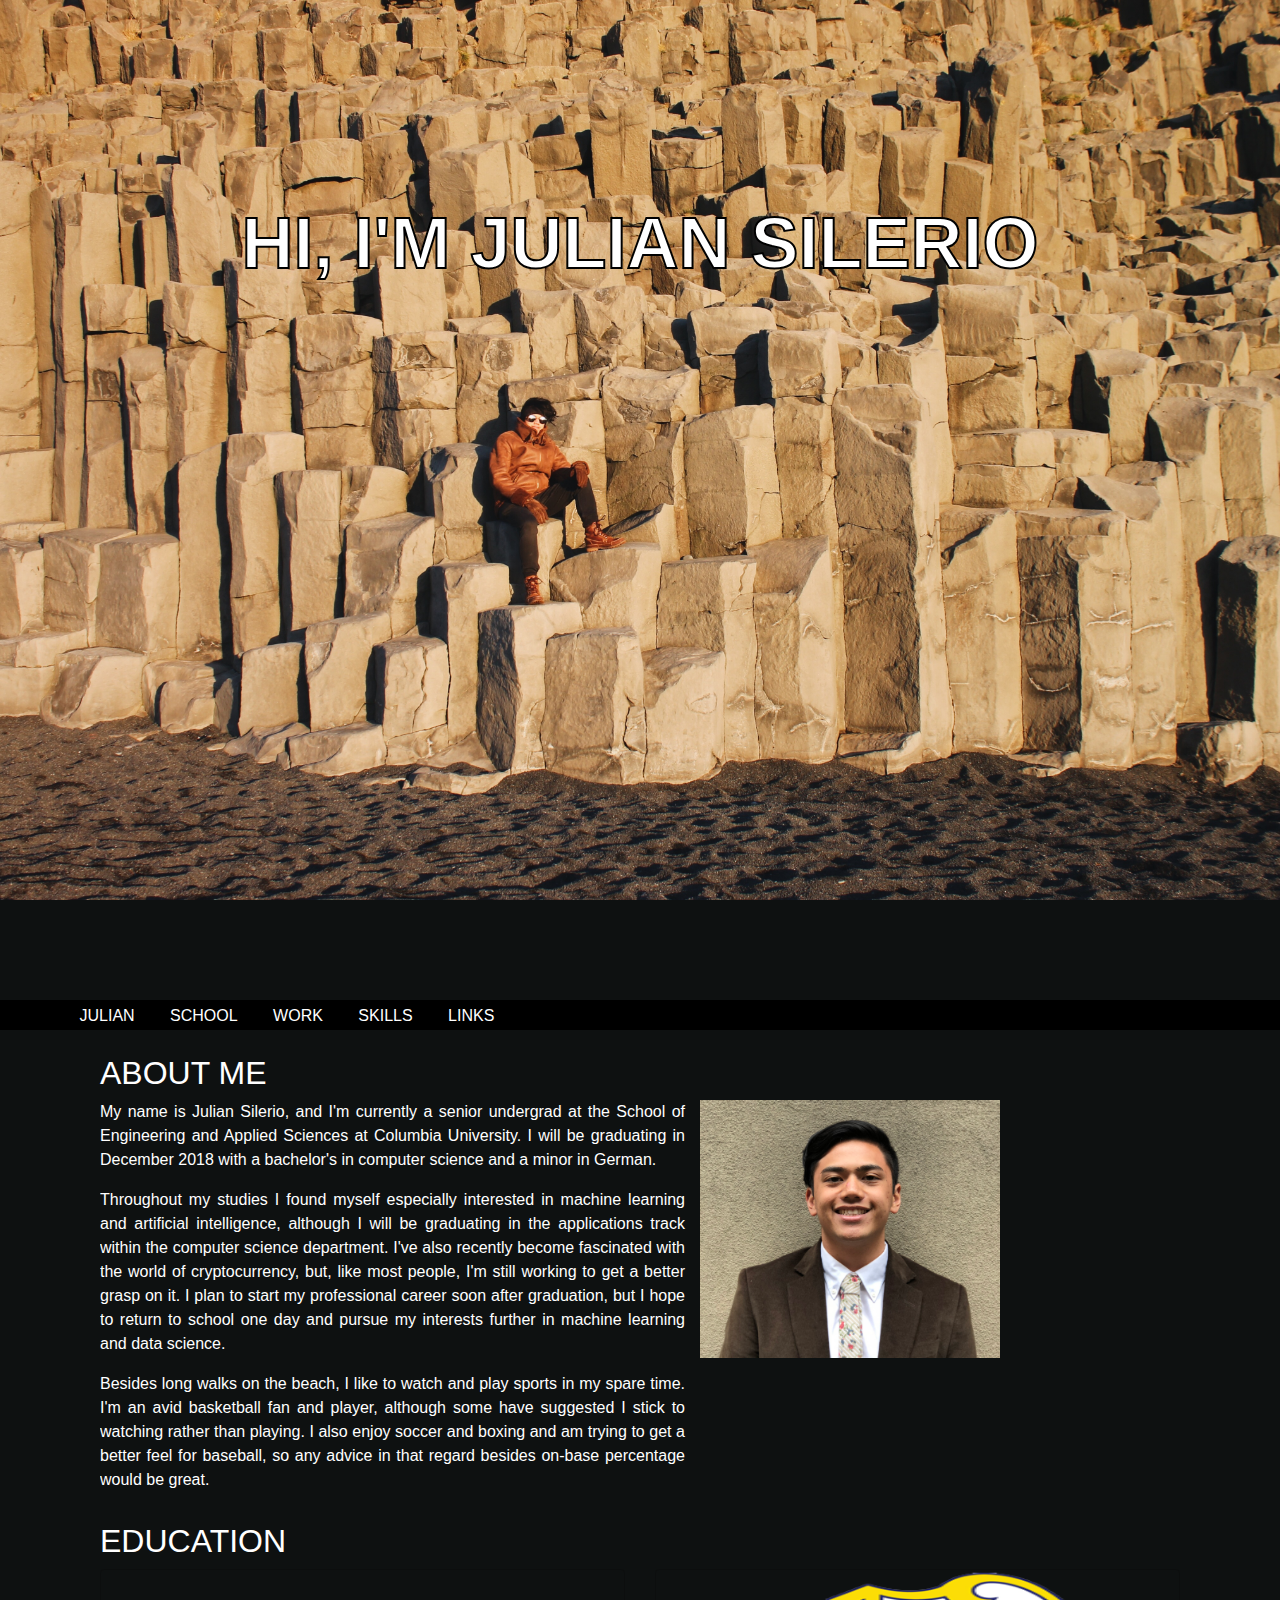
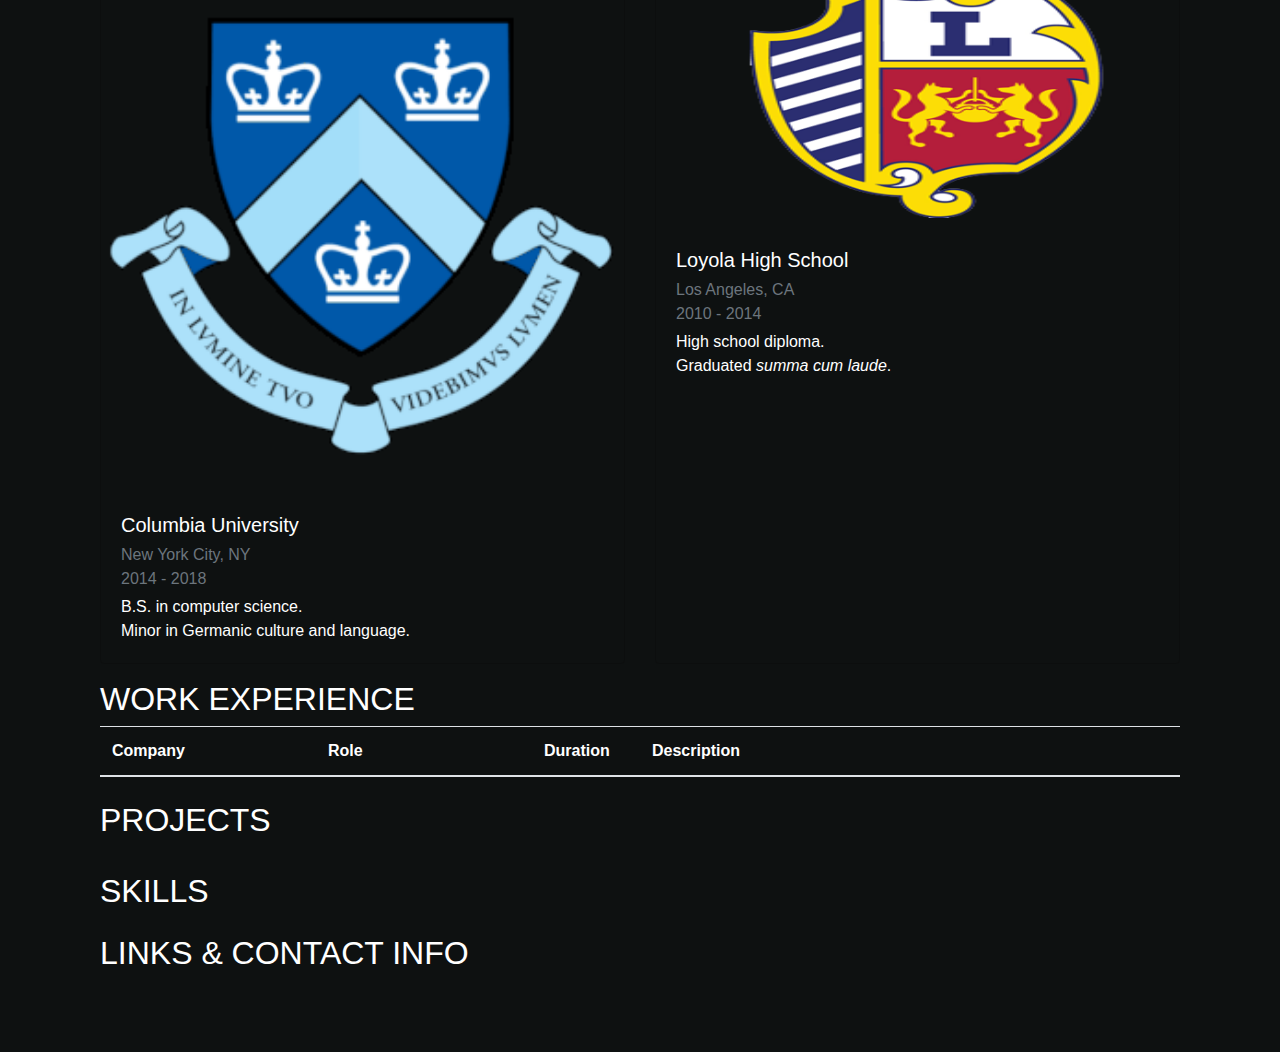
==== index.html @ fdd11a12 "make table responsive, change jumbotron beavior in mobile, change education image" ====
<!doctype html>
<html lang="en">
<head>
    <!-- Required meta tags -->
    <meta charset="utf-8">
    <meta name="viewport" content="width=device-width, initial-scale=1, shrink-to-fit=no">

    <!-- Bootstrap CSS -->
    <link rel="stylesheet" href="https://maxcdn.bootstrapcdn.com/bootstrap/4.0.0/css/bootstrap.min.css" integrity="sha384-Gn5384xqQ1aoWXA+058RXPxPg6fy4IWvTNh0E263XmFcJlSAwiGgFAW/dAiS6JXm" crossorigin="anonymous">

    <!-- My CSS -->
    <link rel="stylesheet" href="my.css">

    <!-- JavaScript -->
    <!--jQuery first, then Popper.js, then Bootstrap JS, then my.js -->
    <script src="https://code.jquery.com/jquery-3.2.1.slim.min.js" integrity="sha384-KJ3o2DKtIkvYIK3UENzmM7KCkRr/rE9/Qpg6aAZGJwFDMVNA/GpGFF93hXpG5KkN" crossorigin="anonymous"></script>
    <script src="https://cdnjs.cloudflare.com/ajax/libs/popper.js/1.12.9/umd/popper.min.js" integrity="sha384-ApNbgh9B+Y1QKtv3Rn7W3mgPxhU9K/ScQsAP7hUibX39j7fakFPskvXusvfa0b4Q" crossorigin="anonymous"></script>
    <script src="https://maxcdn.bootstrapcdn.com/bootstrap/4.0.0/js/bootstrap.min.js" integrity="sha384-JZR6Spejh4U02d8jOt6vLEHfe/JQGiRRSQQxSfFWpi1MquVdAyjUar5+76PVCmYl" crossorigin="anonymous"></script>

    <link rel="stylesheet" href="https://use.fontawesome.com/releases/v5.0.13/css/all.css" integrity="sha384-DNOHZ68U8hZfKXOrtjWvjxusGo9WQnrNx2sqG0tfsghAvtVlRW3tvkXWZh58N9jp" crossorigin="anonymous">

    <script src="data.json"></script>
    <script src="my.js"></script>

    <title>Julian Silerio</title>
</head>
<body>

    <div id="top" class="jumbotron jumbotron-fluid">
        <div class="container-fluid">
            <!-- I should fix this in CSS -->
            <h1 id="big_header" class="display-3 font-weight-bold text-center text-stroke-black">
                HI, I'M JULIAN SILERIO
            </h1>
        </div>
    </div>

    <nav id='nav_bar'>
        <ul class='nav_links'>
            <li><a href="#bio" class="ml-4">JULIAN</a></li>
            <li><a href="#school">SCHOOL</a></li>
            <li><a href="#work">WORK</a></li>
            <li><a href="#skills">SKILLS</a></li>
            <li><a href="#contact-info">LINKS</a></li>
        </ul>
    </nav>

    <!-- me summary-->
    <div id="main" class="container">
        <br/>


        <div id="bio" class="container">
            <h2 class="header">ABOUT ME</h2>
            <div id="bio_text" class="container-fluid">
                <p class="text-justify font-large">My name is Julian Silerio, and I'm currently a senior undergrad at the School of Engineering and Applied Sciences at Columbia University. I will be graduating in December 2018 with a bachelor's in computer science and a minor in German. </p>
                <p class="text-justify font-large">Throughout my studies I found myself especially interested in machine learning and artificial intelligence, although I will be graduating in the applications track within the computer science department. I've also recently become fascinated with the world of cryptocurrency, but, like most people, I'm still working to get a better grasp on it. I plan to start my professional career soon after graduation, but I hope to return to school one day and pursue my interests further in machine learning and data science.</p>
                <p class="text-justify">Besides long walks on the beach, I like to watch and play sports in my spare time. I'm an avid basketball fan and player, although some have suggested I stick to watching rather than playing. I also enjoy soccer and boxing and am trying to get a better feel for baseball, so any advice in that regard besides on-base percentage would be great.
            </div>
            <img id="pro_pic" src="img/profile/home2.jpg">
        </div>

        <div id="school" class="container mb-3">
            <h2>EDUCATION</h2>
            <div class="card-deck">
                <div class="card bg-transparent">
                    <img class="card-img-top" src="img/school/columbia_small.png" alt="Columbia logo">
                    <div class="card-body">
                        <h5 class="card-title">Columbia University</h5>
                        <p class="card-subtitle text-muted mb-1">New York City, NY<br/>2014 - 2018</p>
                        <p class="card-text">B.S. in computer science.<br/>Minor in Germanic culture and language.</p>
                    </div>
                </div>
                <div class="card bg-transparent">
                    <img id="loyola" class="card-img-top" src="img/school/loyola.png" alt="Loyola logo">
                    <div class="card-body">
                        <h5 class="card-title">Loyola High School</h5>
                        <p class="card-subtitle text-muted mb-1">Los Angeles, CA<br/>2010 - 2014</p>
                        <p class="card-text">High school diploma.<br/>Graduated <em>summa cum laude</em>.</p>
                    </div>
                </div>
            </div>
        </div>

        <div id="work" class="container mb-2">
            <h2>WORK EXPERIENCE</h2>
            <div class="table-responsive">
            <table class="table">
                <thead>
                    <tr>
                        <th style="width: 20%">Company</th>
                        <th style="width: 20%">Role</th>
                        <th style="width: 10%">Duration</th>
                        <th style="width: 50%"> Description</th>
                    </tr>
                </thead>
                <tbody id='table-body'>

                </tbody>
            </table>
            </div>
        </div>

        <div id="projects" class="container mb-4">
            <h2 class="header">PROJECTS</h2>
            <div id="projects-cards" class="card-columns">
            </div>
        </div>

        <div id="skills" class="container mb-3">
            <h2>SKILLS</h2>
            <div id="skills-cards" class="card-columns">
            <!--load data in-->
            </div>
        </div>

        <div id="contact-info" class="container mb-5">
            <h2>LINKS & CONTACT INFO</h2>
            <div class="container text-center">
                <a href="https://www.linkedin.com/in/julian-silerio-60076ab4/" title="LinkedIn">
                    <i class="fab fa-linkedin fa-4x mr-2"></i>
                </a>
                <a href="https://github.com/juliansilerio" title="Github">
                    <i class="fab fa-github fa-4x mr-2"></i>
                </a>
                <a href="https://www.dropbox.com/s/xm1ldetiexq0eb9/julian-silerio-resume.pdf?dl=0" title="Resume">
                    <i class="fas fa-address-card fa-4x mr-2"></i>
                </a>
                <a href="mailto:julian.silerio@gmail.com" title="Email">
                    <i class="far fa-envelope fa-4x"></i>
                </a>
            </div>
        </div>

    </div>


</body>
</html>
---- my.css ----
@media (min-width: 768px) {
    .jumbotron {
        /* parallax stuff below */
        background-image: url("img/background/background_img.jpg");
        background-size: cover;
        min-height: 1000px;
        background-attachment: fixed;
        background-position: 50% 1%;

        margin-bottom: 0;
        padding: 200px;
    }

    #bio_text {
        width: 600px;
        position: relative;
        padding-left: 0;
        overflow: auto;
    }


    #pro_pic {
        float: left;
        display: inline-block;
        overflow: auto;
    }

    #bio {
        margin-bottom: 430px;
    }
}

body {
    background-color: #0e1111;
    color:white;
}


.navbar-fixed {
    top: 0;
    z-index: 100;
    position: fixed;
    width: 100%;
}

#nav_bar {
	border: 0;
	background-color: black;
	border-radius: 0px;
	margin-bottom: 0;
    height: 30px;
}

#bio_text {
    float: left;
}


#pro_pic {
    max-width: 300px;
}


#loyola {
    height: 258px;
}



.nav_links {
    margin: 0;
}

.nav_links li {
	display: inline-block;
    margin-top: 4px;
}
.nav_links li a {
	padding: 0 15.5px;
	color: white;
	text-decoration: none;
}


.card-size{
    width: 200px;
}

/*.edu-width {
    width: 650px;
}
*/
a {
    color: white;
}

a:hover{
    font-weight: bold;
    color: white;
}

.text-black {
    color: black;
}

.bg-dark {
    background-color: #2e2e2e;
}

.text-stroke-black {
    -webkit-text-stroke: 2px black;
}

.centered {
    margin: auto;
}
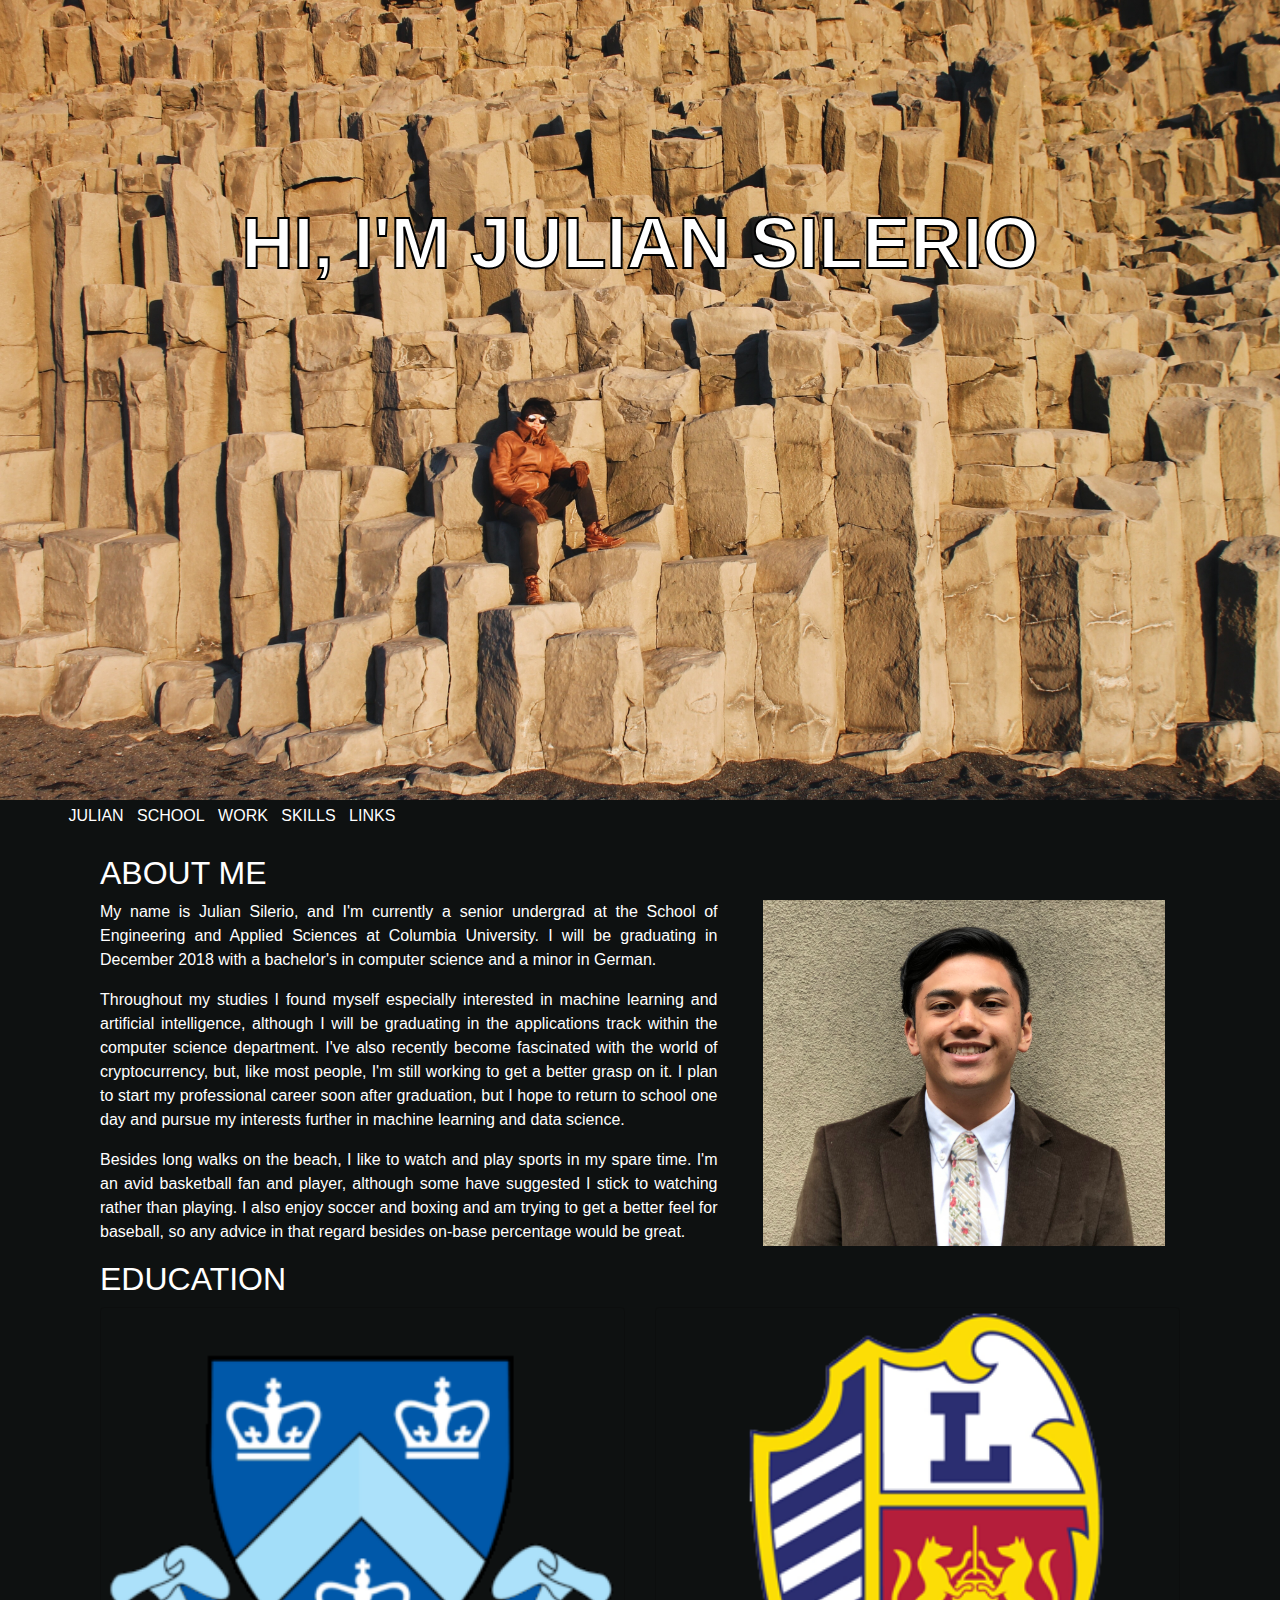
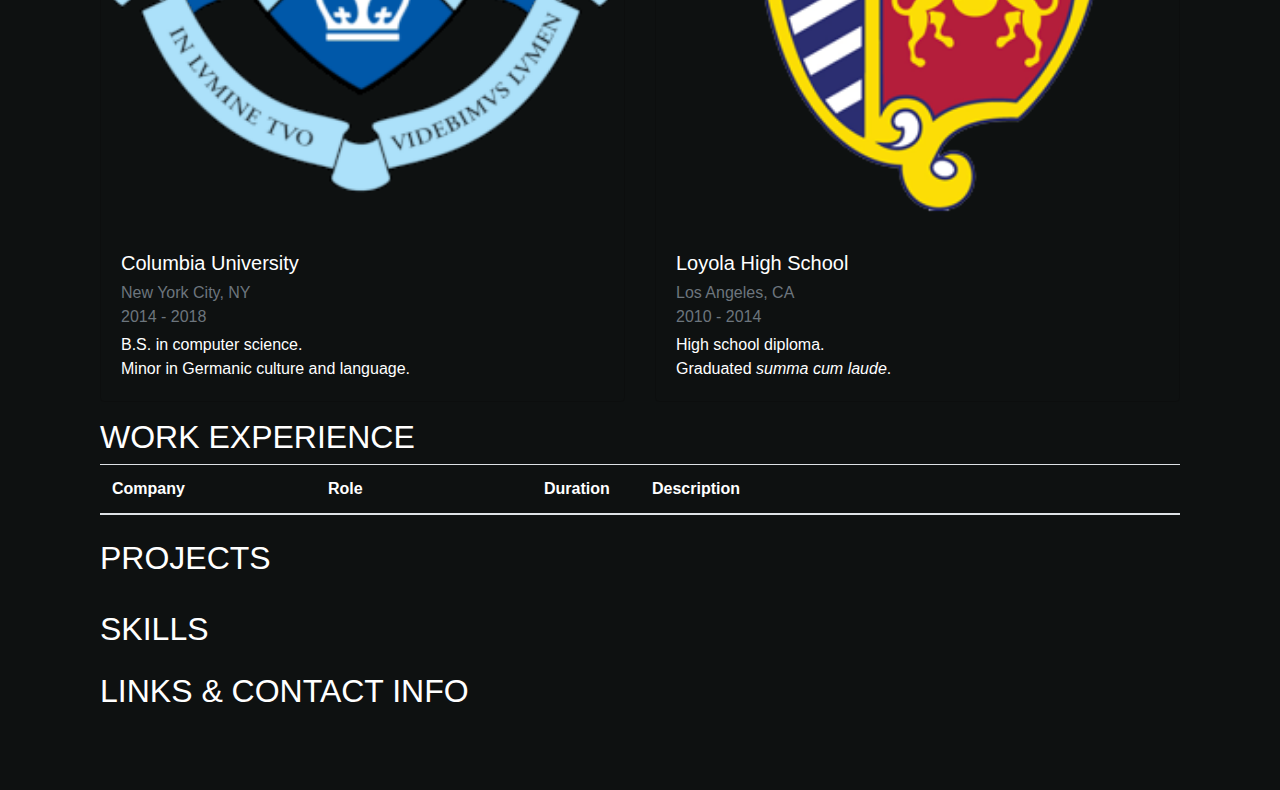
==== commit 375dd37c: "add responsiveness to bio and pro-pic" ====
--- a/index.html
+++ b/index.html
@@ -48,16 +48,18 @@
     <!-- me summary-->
     <div id="main" class="container">
         <br/>
-
-
         <div id="bio" class="container">
             <h2 class="header">ABOUT ME</h2>
-            <div id="bio_text" class="container-fluid">
+            <div class="row">
+            <div id="bio_text" class="container col-7">
                 <p class="text-justify font-large">My name is Julian Silerio, and I'm currently a senior undergrad at the School of Engineering and Applied Sciences at Columbia University. I will be graduating in December 2018 with a bachelor's in computer science and a minor in German. </p>
                 <p class="text-justify font-large">Throughout my studies I found myself especially interested in machine learning and artificial intelligence, although I will be graduating in the applications track within the computer science department. I've also recently become fascinated with the world of cryptocurrency, but, like most people, I'm still working to get a better grasp on it. I plan to start my professional career soon after graduation, but I hope to return to school one day and pursue my interests further in machine learning and data science.</p>
-                <p class="text-justify">Besides long walks on the beach, I like to watch and play sports in my spare time. I'm an avid basketball fan and player, although some have suggested I stick to watching rather than playing. I also enjoy soccer and boxing and am trying to get a better feel for baseball, so any advice in that regard besides on-base percentage would be great.
+                <p class="text-justify">Besides long walks on the beach, I like to watch and play sports in my spare time. I'm an avid basketball fan and player, although some have suggested I stick to watching rather than playing. I also enjoy soccer and boxing and am trying to get a better feel for baseball, so any advice in that regard besides on-base percentage would be great. </p>
             </div>
-            <img id="pro_pic" src="img/profile/home2.jpg">
+            <div id="pro_pic" class="container col-5">
+                <img class="img-fluid col"  src="img/profile/home2.jpg">
+            </div>
+        </div>
         </div>
 
         <div id="school" class="container mb-3">
--- a/my.css
+++ b/my.css
@@ -1,9 +1,9 @@
-@media (min-width: 768px) {
+@media (min-width: 481px) {
     .jumbotron {
         /* parallax stuff below */
         background-image: url("img/background/background_img.jpg");
         background-size: cover;
-        min-height: 1000px;
+        min-height: 800px;
         background-attachment: fixed;
         background-position: 50% 1%;
 
@@ -11,8 +11,9 @@
         padding: 200px;
     }
 
+    /*
     #bio_text {
-        width: 600px;
+        width: auto;
         position: relative;
         padding-left: 0;
         overflow: auto;
@@ -20,13 +21,16 @@
 
 
     #pro_pic {
-        float: left;
-        display: inline-block;
-        overflow: auto;
+        float: right;
     }
+
 
     #bio {
         margin-bottom: 430px;
+    }
+    */
+    .nav_links li a {
+    	padding: 0 15.5px;
     }
 }
 
@@ -45,27 +49,25 @@
 
 #nav_bar {
 	border: 0;
-	background-color: black;
+	background-color: inherit;
 	border-radius: 0px;
 	margin-bottom: 0;
     height: 30px;
 }
 
+/*
 #bio_text {
     float: left;
 }
-
 
 #pro_pic {
     max-width: 300px;
 }
 
-
 #loyola {
     height: 258px;
 }
-
-
+*/
 
 .nav_links {
     margin: 0;
@@ -76,7 +78,7 @@
     margin-top: 4px;
 }
 .nav_links li a {
-	padding: 0 15.5px;
+	padding: 0 4.5px;
 	color: white;
 	text-decoration: none;
 }
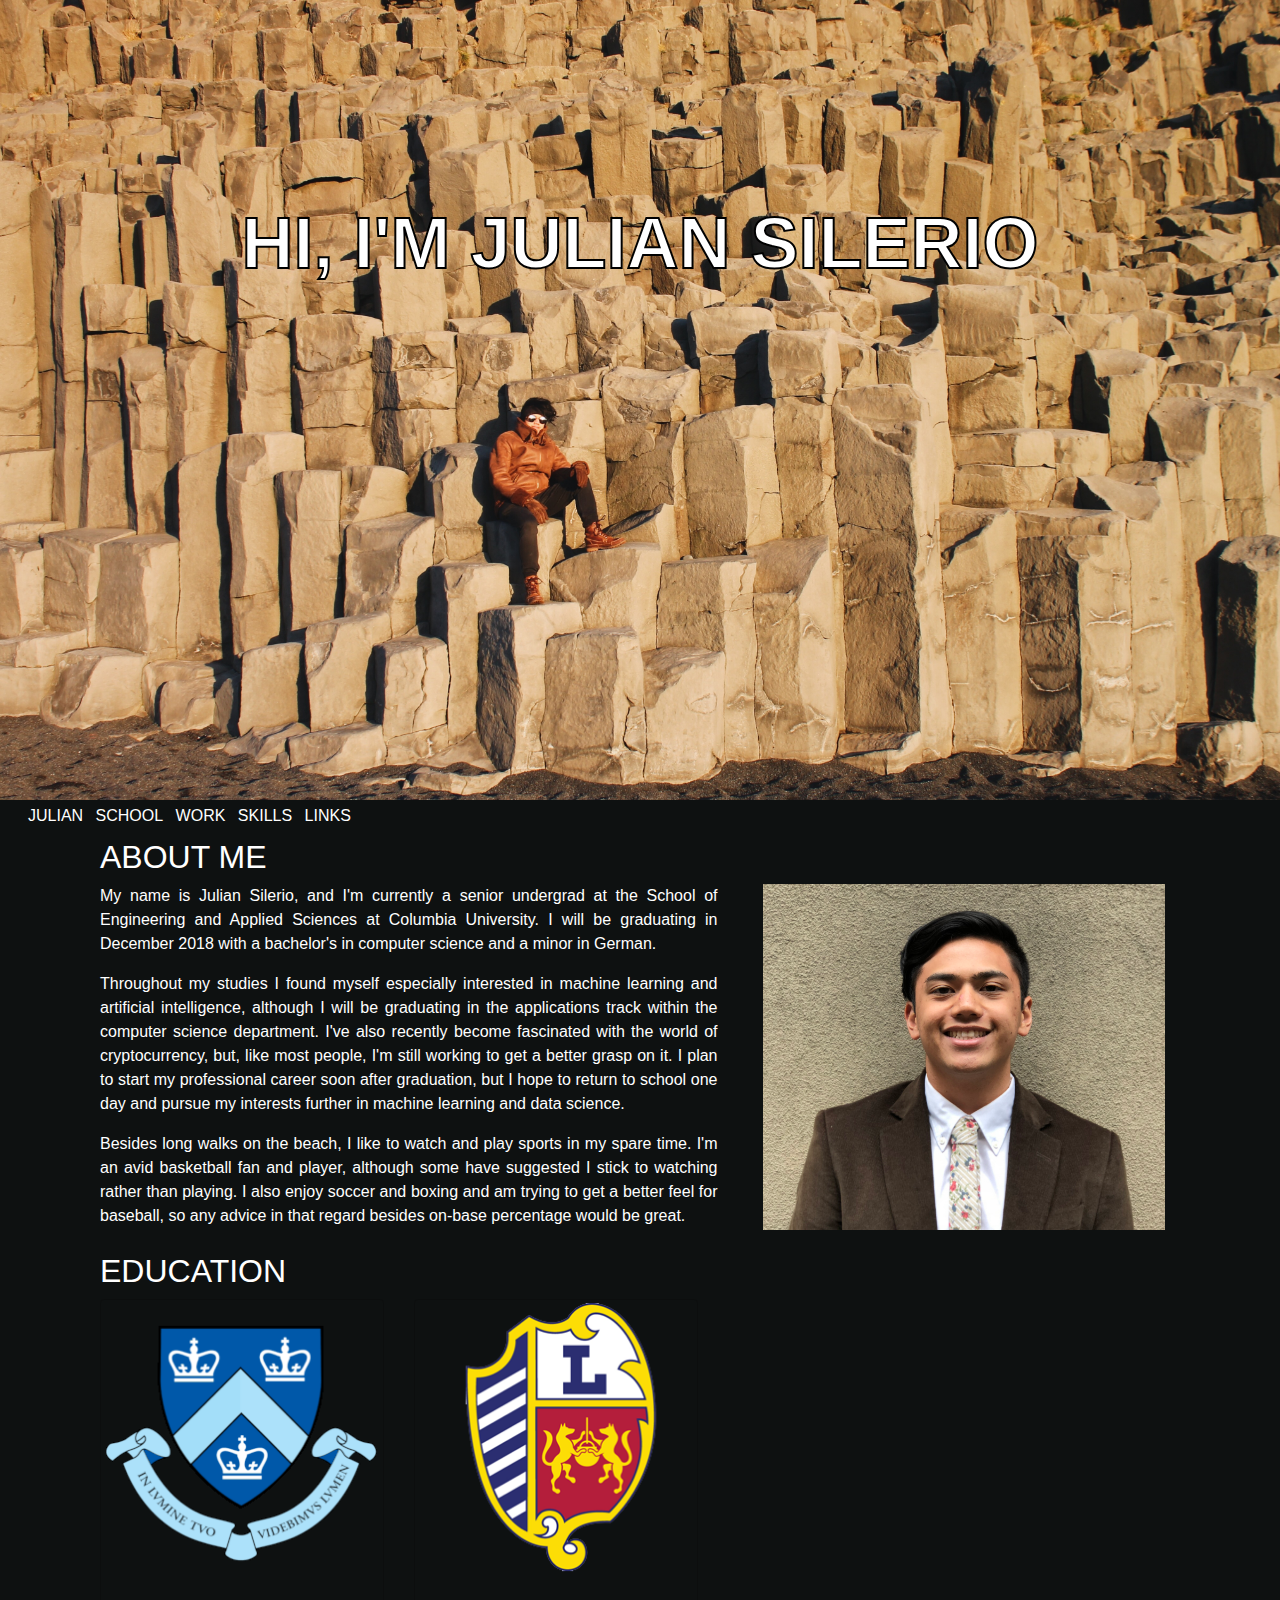
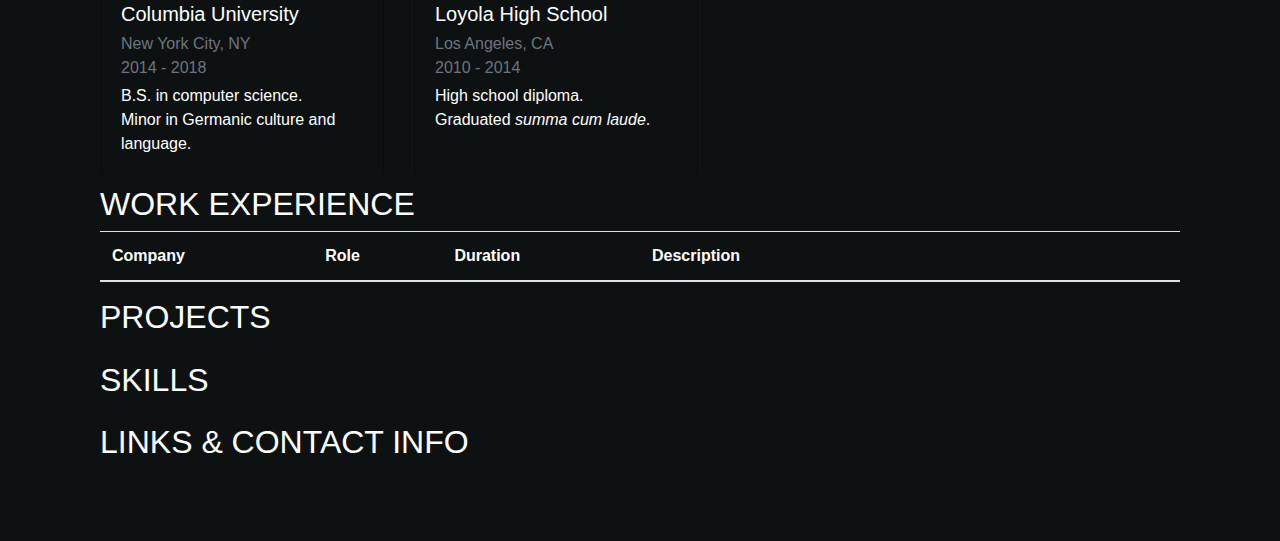
==== commit de5655fd: "fix table overflow" ====
--- a/index.html
+++ b/index.html
@@ -35,8 +35,8 @@
         </div>
     </div>
 
-    <nav id='nav_bar'>
-        <ul class='nav_links'>
+    <nav id='nav_bar' class="mb-2">
+        <ul class='nav_links pl-0'>
             <li><a href="#bio" class="ml-4">JULIAN</a></li>
             <li><a href="#school">SCHOOL</a></li>
             <li><a href="#work">WORK</a></li>
@@ -47,22 +47,21 @@
 
     <!-- me summary-->
     <div id="main" class="container">
-        <br/>
-        <div id="bio" class="container">
+        <div id="bio" class="container mb-2">
             <h2 class="header">ABOUT ME</h2>
             <div class="row">
-            <div id="bio_text" class="container col-7">
-                <p class="text-justify font-large">My name is Julian Silerio, and I'm currently a senior undergrad at the School of Engineering and Applied Sciences at Columbia University. I will be graduating in December 2018 with a bachelor's in computer science and a minor in German. </p>
-                <p class="text-justify font-large">Throughout my studies I found myself especially interested in machine learning and artificial intelligence, although I will be graduating in the applications track within the computer science department. I've also recently become fascinated with the world of cryptocurrency, but, like most people, I'm still working to get a better grasp on it. I plan to start my professional career soon after graduation, but I hope to return to school one day and pursue my interests further in machine learning and data science.</p>
-                <p class="text-justify">Besides long walks on the beach, I like to watch and play sports in my spare time. I'm an avid basketball fan and player, although some have suggested I stick to watching rather than playing. I also enjoy soccer and boxing and am trying to get a better feel for baseball, so any advice in that regard besides on-base percentage would be great. </p>
-            </div>
-            <div id="pro_pic" class="container col-5">
-                <img class="img-fluid col"  src="img/profile/home2.jpg">
+                <div id="bio_text" class="container col-md-7">
+                    <p class="text-justify font-large">My name is Julian Silerio, and I'm currently a senior undergrad at the School of Engineering and Applied Sciences at Columbia University. I will be graduating in December 2018 with a bachelor's in computer science and a minor in German. </p>
+                    <p class="text-justify font-large">Throughout my studies I found myself especially interested in machine learning and artificial intelligence, although I will be graduating in the applications track within the computer science department. I've also recently become fascinated with the world of cryptocurrency, but, like most people, I'm still working to get a better grasp on it. I plan to start my professional career soon after graduation, but I hope to return to school one day and pursue my interests further in machine learning and data science.</p>
+                    <p class="text-justify">Besides long walks on the beach, I like to watch and play sports in my spare time. I'm an avid basketball fan and player, although some have suggested I stick to watching rather than playing. I also enjoy soccer and boxing and am trying to get a better feel for baseball, so any advice in that regard besides on-base percentage would be great. </p>
+                </div>
+                <div id="pro_pic" class="container col-md-5">
+                    <img class="img-fluid col"  src="img/profile/home2.jpg">
+                </div>
             </div>
         </div>
-        </div>
 
-        <div id="school" class="container mb-3">
+        <div id="school" class="container mb-2">
             <h2>EDUCATION</h2>
             <div class="card-deck">
                 <div class="card bg-transparent">
@@ -86,14 +85,14 @@
 
         <div id="work" class="container mb-2">
             <h2>WORK EXPERIENCE</h2>
-            <div class="table-responsive">
+            <div class="table-responsive-md">
             <table class="table">
                 <thead>
                     <tr>
-                        <th style="width: 20%">Company</th>
-                        <th style="width: 20%">Role</th>
-                        <th style="width: 10%">Duration</th>
-                        <th style="width: 50%"> Description</th>
+                        <th class="w-20">Company</th>
+                        <th class="w-20">Role</th>
+                        <th class="w-10">Duration</th>
+                        <th class="w-50 d-none d-sm-table-cell"> Description</th>
                     </tr>
                 </thead>
                 <tbody id='table-body'>
@@ -103,7 +102,7 @@
             </div>
         </div>
 
-        <div id="projects" class="container mb-4">
+        <div id="projects" class="container mb-3">
             <h2 class="header">PROJECTS</h2>
             <div id="projects-cards" class="card-columns">
             </div>
--- a/my.css
+++ b/my.css
@@ -6,29 +6,9 @@
         min-height: 800px;
         background-attachment: fixed;
         background-position: 50% 1%;
-
-        margin-bottom: 0;
         padding: 200px;
     }
 
-    /*
-    #bio_text {
-        width: auto;
-        position: relative;
-        padding-left: 0;
-        overflow: auto;
-    }
-
-
-    #pro_pic {
-        float: right;
-    }
-
-
-    #bio {
-        margin-bottom: 430px;
-    }
-    */
     .nav_links li a {
     	padding: 0 15.5px;
     }
@@ -39,6 +19,10 @@
     color:white;
 }
 
+.jumbotron {
+    background-color:orange;
+    margin-bottom: 0;
+}
 
 .navbar-fixed {
     top: 0;
@@ -55,20 +39,6 @@
     height: 30px;
 }
 
-/*
-#bio_text {
-    float: left;
-}
-
-#pro_pic {
-    max-width: 300px;
-}
-
-#loyola {
-    height: 258px;
-}
-*/
-
 .nav_links {
     margin: 0;
 }
@@ -77,21 +47,18 @@
 	display: inline-block;
     margin-top: 4px;
 }
+
 .nav_links li a {
-	padding: 0 4.5px;
+	padding: 0 4px;
 	color: white;
 	text-decoration: none;
 }
 
 
-.card-size{
-    width: 200px;
+.card {
+    max-width: 284px;
 }
 
-/*.edu-width {
-    width: 650px;
-}
-*/
 a {
     color: white;
 }
@@ -105,10 +72,6 @@
     color: black;
 }
 
-.bg-dark {
-    background-color: #2e2e2e;
-}
-
 .text-stroke-black {
     -webkit-text-stroke: 2px black;
 }
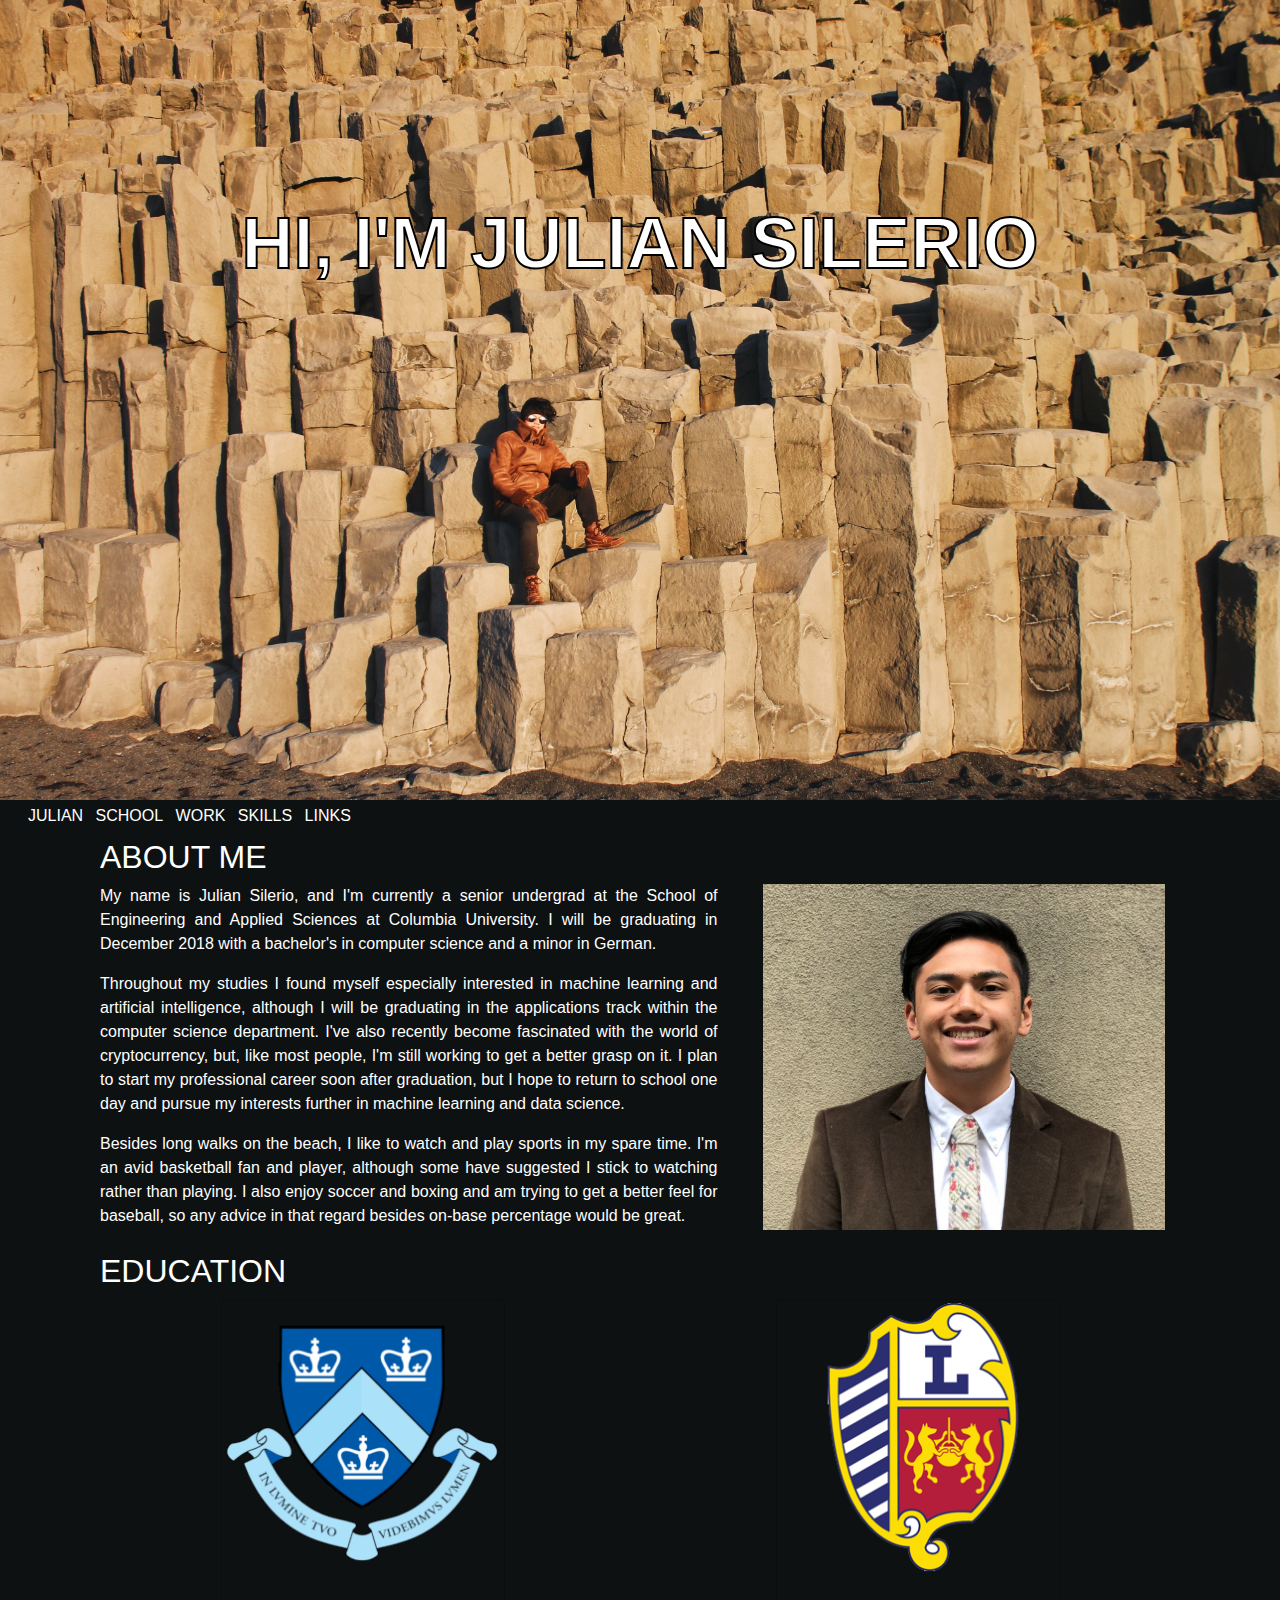
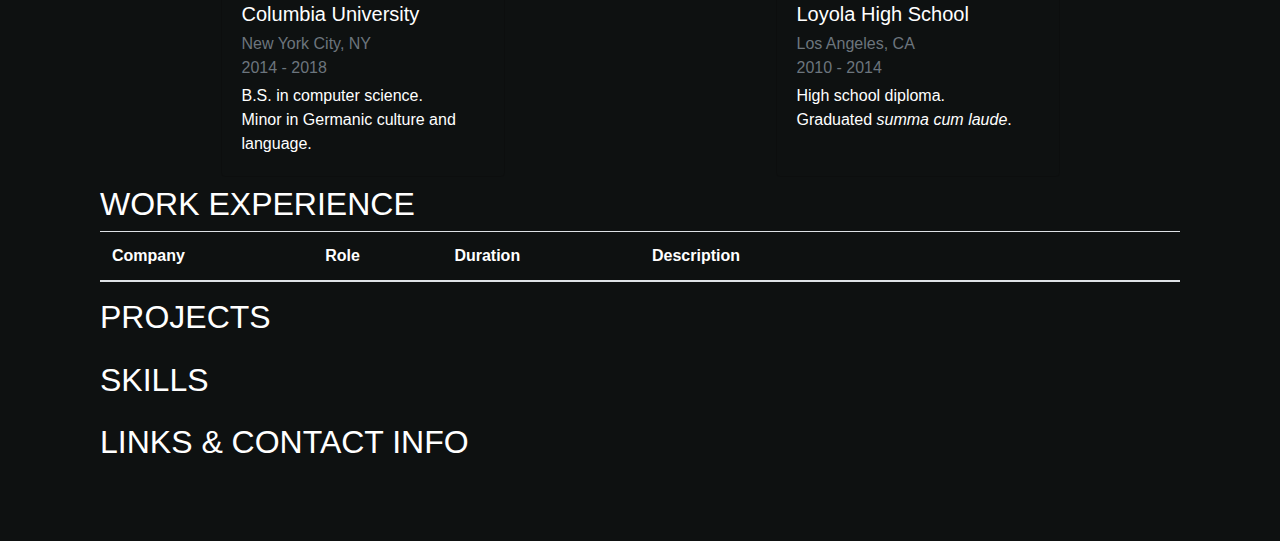
==== commit a9c95cb4: "center education cards" ====
--- a/index.html
+++ b/index.html
@@ -64,7 +64,7 @@
         <div id="school" class="container mb-2">
             <h2>EDUCATION</h2>
             <div class="card-deck">
-                <div class="card bg-transparent">
+                <div class="card bg-transparent mx-auto">
                     <img class="card-img-top" src="img/school/columbia_small.png" alt="Columbia logo">
                     <div class="card-body">
                         <h5 class="card-title">Columbia University</h5>
@@ -72,7 +72,7 @@
                         <p class="card-text">B.S. in computer science.<br/>Minor in Germanic culture and language.</p>
                     </div>
                 </div>
-                <div class="card bg-transparent">
+                <div class="card bg-transparent mx-auto">
                     <img id="loyola" class="card-img-top" src="img/school/loyola.png" alt="Loyola logo">
                     <div class="card-body">
                         <h5 class="card-title">Loyola High School</h5>
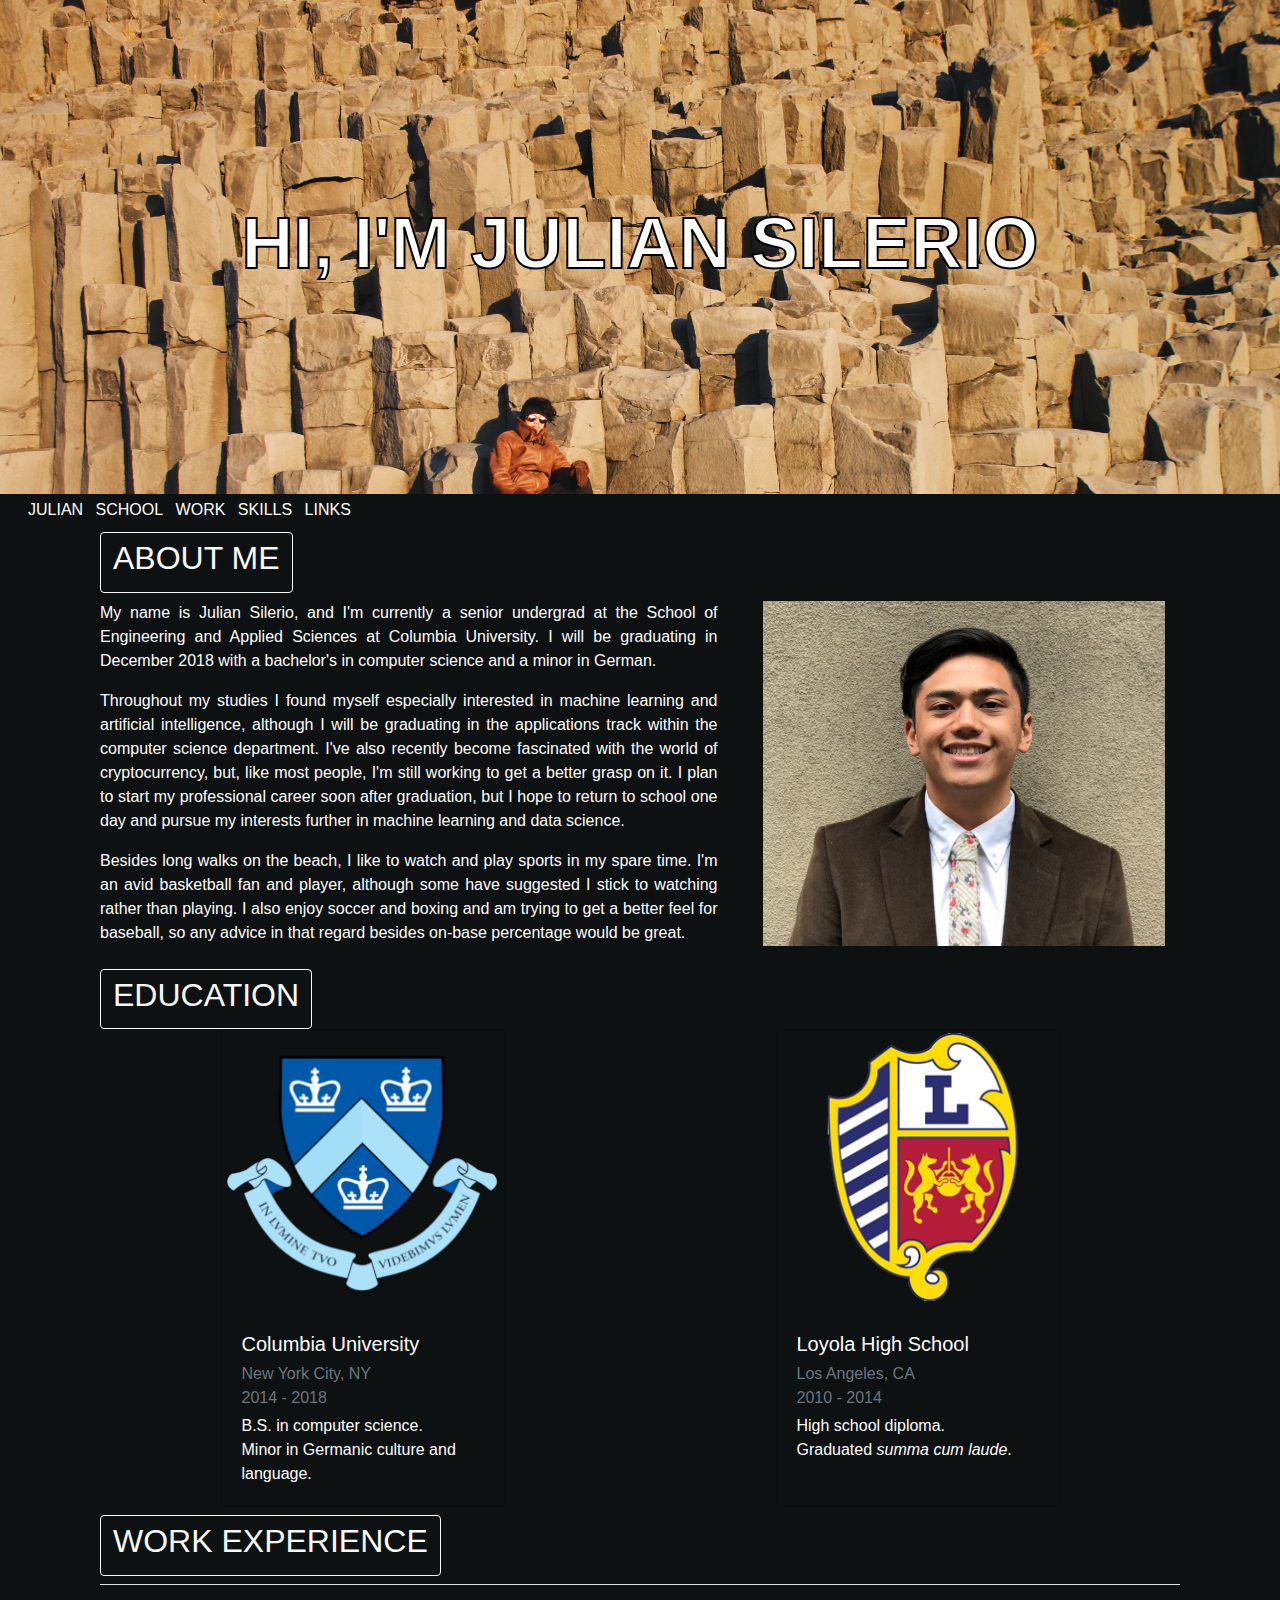
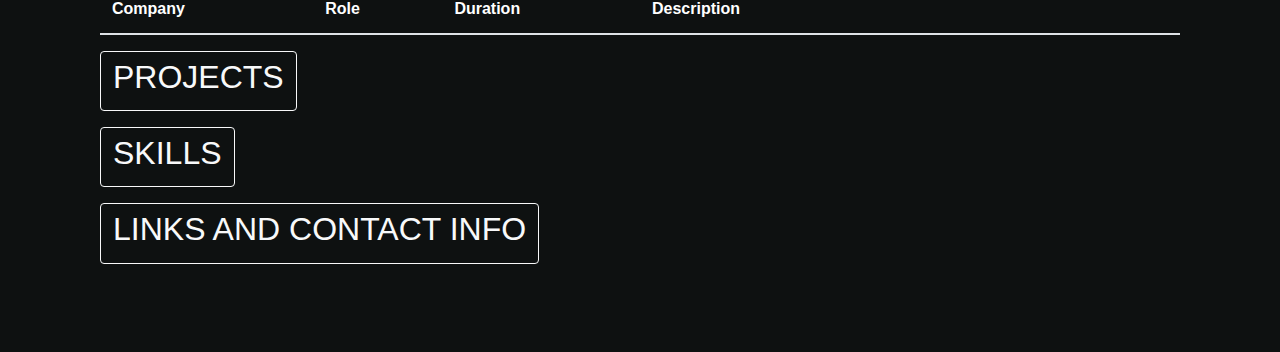
==== commit 48fce512: "minimize section by header" ====
--- a/index.html
+++ b/index.html
@@ -48,75 +48,88 @@
     <!-- me summary-->
     <div id="main" class="container">
         <div id="bio" class="container mb-2">
-            <h2 class="header">ABOUT ME</h2>
-            <div class="row">
-                <div id="bio_text" class="container col-md-7">
-                    <p class="text-justify font-large">My name is Julian Silerio, and I'm currently a senior undergrad at the School of Engineering and Applied Sciences at Columbia University. I will be graduating in December 2018 with a bachelor's in computer science and a minor in German. </p>
-                    <p class="text-justify font-large">Throughout my studies I found myself especially interested in machine learning and artificial intelligence, although I will be graduating in the applications track within the computer science department. I've also recently become fascinated with the world of cryptocurrency, but, like most people, I'm still working to get a better grasp on it. I plan to start my professional career soon after graduation, but I hope to return to school one day and pursue my interests further in machine learning and data science.</p>
-                    <p class="text-justify">Besides long walks on the beach, I like to watch and play sports in my spare time. I'm an avid basketball fan and player, although some have suggested I stick to watching rather than playing. I also enjoy soccer and boxing and am trying to get a better feel for baseball, so any advice in that regard besides on-base percentage would be great. </p>
-                </div>
-                <div id="pro_pic" class="container col-md-5">
-                    <img class="img-fluid col"  src="img/profile/home2.jpg">
-                </div>
+            <button type="button" class="btn btn-outline-light" data-toggle="collapse" data-target="#bio_row"><h2>ABOUT ME</h2></button>
+            <div id="bio_row" class="collapse show mt-2">
+              <div class="row">
+                  <div id="bio_text" class="container col-md-7">
+                      <p class="text-justify font-large">My name is Julian Silerio, and I'm currently a senior undergrad at the School of Engineering and Applied Sciences at Columbia University. I will be graduating in December 2018 with a bachelor's in computer science and a minor in German. </p>
+                      <p class="text-justify font-large">Throughout my studies I found myself especially interested in machine learning and artificial intelligence, although I will be graduating in the applications track within the computer science department. I've also recently become fascinated with the world of cryptocurrency, but, like most people, I'm still working to get a better grasp on it. I plan to start my professional career soon after graduation, but I hope to return to school one day and pursue my interests further in machine learning and data science.</p>
+                      <p class="text-justify">Besides long walks on the beach, I like to watch and play sports in my spare time. I'm an avid basketball fan and player, although some have suggested I stick to watching rather than playing. I also enjoy soccer and boxing and am trying to get a better feel for baseball, so any advice in that regard besides on-base percentage would be great. </p>
+                  </div>
+                  <div id="pro_pic" class="container col-md-5">
+                      <img class="img-fluid col"  src="img/profile/home2.jpg">
+                  </div>
+              </div>
             </div>
         </div>
 
+
         <div id="school" class="container mb-2">
-            <h2>EDUCATION</h2>
-            <div class="card-deck">
-                <div class="card bg-transparent mx-auto">
-                    <img class="card-img-top" src="img/school/columbia_small.png" alt="Columbia logo">
-                    <div class="card-body">
-                        <h5 class="card-title">Columbia University</h5>
-                        <p class="card-subtitle text-muted mb-1">New York City, NY<br/>2014 - 2018</p>
-                        <p class="card-text">B.S. in computer science.<br/>Minor in Germanic culture and language.</p>
-                    </div>
-                </div>
-                <div class="card bg-transparent mx-auto">
-                    <img id="loyola" class="card-img-top" src="img/school/loyola.png" alt="Loyola logo">
-                    <div class="card-body">
-                        <h5 class="card-title">Loyola High School</h5>
-                        <p class="card-subtitle text-muted mb-1">Los Angeles, CA<br/>2010 - 2014</p>
-                        <p class="card-text">High school diploma.<br/>Graduated <em>summa cum laude</em>.</p>
-                    </div>
-                </div>
+            <button type="button" class="btn btn-outline-light" data-toggle="collapse" data-target="#school_table"><h2>EDUCATION</h2></button>
+            <div id = "school_table" class="collapse show">
+              <div class="card-deck">
+                  <div class="card bg-transparent mx-auto">
+                      <img class="card-img-top" src="img/school/columbia_small.png" alt="Columbia logo">
+                      <div class="card-body">
+                          <h5 class="card-title">Columbia University</h5>
+                          <p class="card-subtitle text-muted mb-1">New York City, NY<br/>2014 - 2018</p>
+                          <p class="card-text">B.S. in computer science.<br/>Minor in Germanic culture and language.</p>
+                      </div>
+                  </div>
+                  <div class="card bg-transparent mx-auto">
+                      <img id="loyola" class="card-img-top" src="img/school/loyola.png" alt="Loyola logo">
+                      <div class="card-body">
+                          <h5 class="card-title">Loyola High School</h5>
+                          <p class="card-subtitle text-muted mb-1">Los Angeles, CA<br/>2010 - 2014</p>
+                          <p class="card-text">High school diploma.<br/>Graduated <em>summa cum laude</em>.</p>
+                      </div>
+                  </div>
+              </div>
             </div>
         </div>
 
         <div id="work" class="container mb-2">
-            <h2>WORK EXPERIENCE</h2>
-            <div class="table-responsive-md">
-            <table class="table">
-                <thead>
-                    <tr>
-                        <th class="w-20">Company</th>
-                        <th class="w-20">Role</th>
-                        <th class="w-10">Duration</th>
-                        <th class="w-50 d-none d-sm-table-cell"> Description</th>
-                    </tr>
-                </thead>
-                <tbody id='table-body'>
+          <button type="button" class="btn btn-outline-light" data-toggle="collapse" data-target="#work_table"><h2>WORK EXPERIENCE</h2></button>
+            <div id="work_table" class="collapse show mt-2">
+              <div class="table-responsive-md">
+                <table class="table">
+                    <thead>
+                        <tr>
+                            <th class="w-20">Company</th>
+                            <th class="w-20">Role</th>
+                            <th class="w-10">Duration</th>
+                            <th class="w-50 d-none d-sm-table-cell"> Description</th>
+                        </tr>
+                    </thead>
+                    <tbody id='table-body'>
 
-                </tbody>
-            </table>
+                    </tbody>
+                </table>
+              </div>
             </div>
         </div>
 
-        <div id="projects" class="container mb-3">
-            <h2 class="header">PROJECTS</h2>
-            <div id="projects-cards" class="card-columns">
+        <div id="projects" class="container mb-2">
+            <button type="button" class="btn btn-outline-light" data-toggle="collapse" data-target="#projects_table"><h2>PROJECTS</h2></button>
+            <div id="projects_table" class="collapse show mt-2">
+              <div id="projects-cards" class="card-columns">
+              </div>
             </div>
         </div>
 
-        <div id="skills" class="container mb-3">
-            <h2>SKILLS</h2>
+        <div id="skills" class="container mb-2">
+          <button type="button" class="btn btn-outline-light" data-toggle="collapse" data-target="#skills_table"><h2>SKILLS</h2></button>
+          <div id="skills_table" class="collapse show mt-2">
+
             <div id="skills-cards" class="card-columns">
             <!--load data in-->
             </div>
+          </div>
         </div>
 
         <div id="contact-info" class="container mb-5">
-            <h2>LINKS & CONTACT INFO</h2>
+          <button type="button" class="btn btn-outline-light mb-3"><h2>LINKS AND CONTACT INFO</h2></button>
+
             <div class="container text-center">
                 <a href="https://www.linkedin.com/in/julian-silerio-60076ab4/" title="LinkedIn">
                     <i class="fab fa-linkedin fa-4x mr-2"></i>
@@ -124,7 +137,7 @@
                 <a href="https://github.com/juliansilerio" title="Github">
                     <i class="fab fa-github fa-4x mr-2"></i>
                 </a>
-                <a href="https://www.dropbox.com/s/xm1ldetiexq0eb9/julian-silerio-resume.pdf?dl=0" title="Resume">
+                <a href="https://www.dropbox.com/s/esaoma9bzw3lh22/julian-silerio-resume.pdf?dl=0" title="Resume">
                     <i class="fas fa-address-card fa-4x mr-2"></i>
                 </a>
                 <a href="mailto:julian.silerio@gmail.com" title="Email">
--- a/my.css
+++ b/my.css
@@ -3,7 +3,7 @@
         /* parallax stuff below */
         background-image: url("img/background/background_img.jpg");
         background-size: cover;
-        min-height: 800px;
+        /*min-height: 800px;*/
         background-attachment: fixed;
         background-position: 50% 1%;
         padding: 200px;
@@ -36,7 +36,7 @@
 	background-color: inherit;
 	border-radius: 0px;
 	margin-bottom: 0;
-    height: 30px;
+  height: 30px;
 }
 
 .nav_links {
@@ -55,7 +55,7 @@
 }
 
 
-.card {
+#school .card {
     max-width: 284px;
 }
 
@@ -68,14 +68,6 @@
     color: white;
 }
 
-.text-black {
-    color: black;
-}
-
 .text-stroke-black {
     -webkit-text-stroke: 2px black;
 }
-
-.centered {
-    margin: auto;
-}
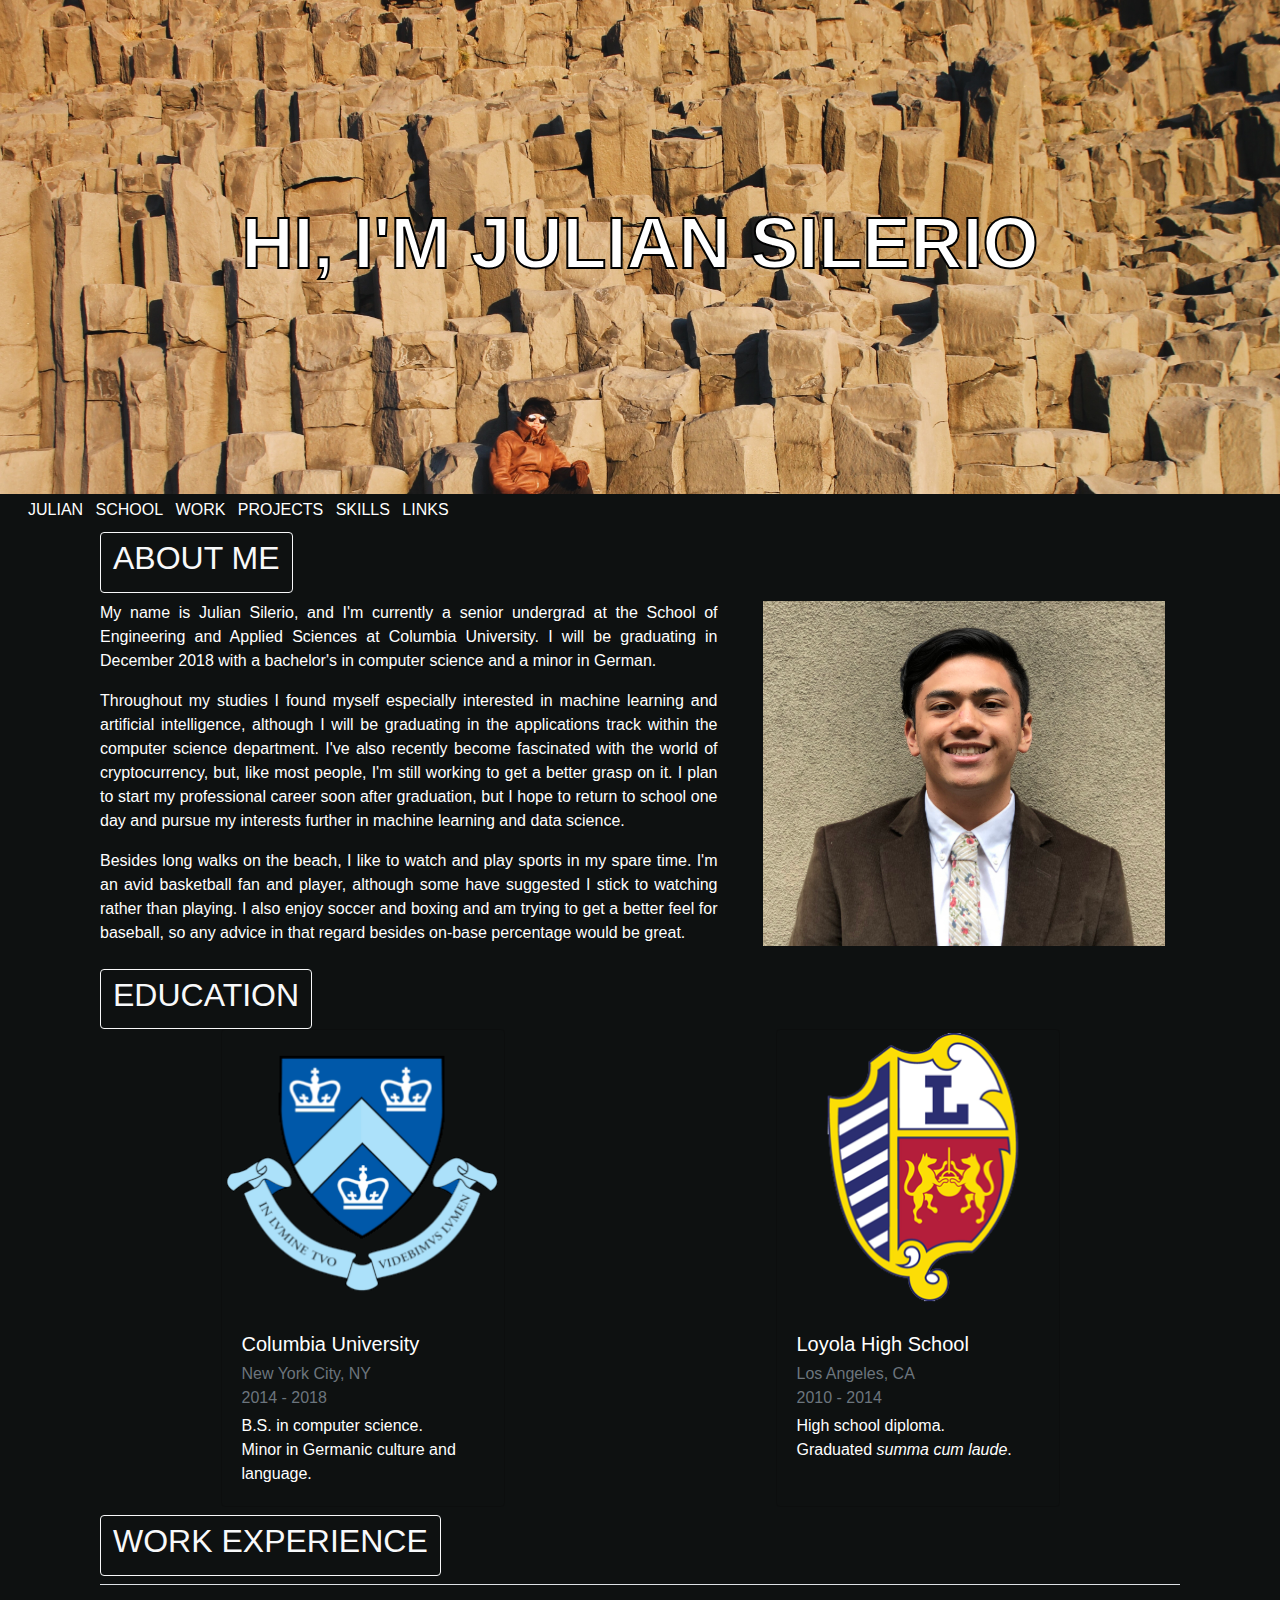
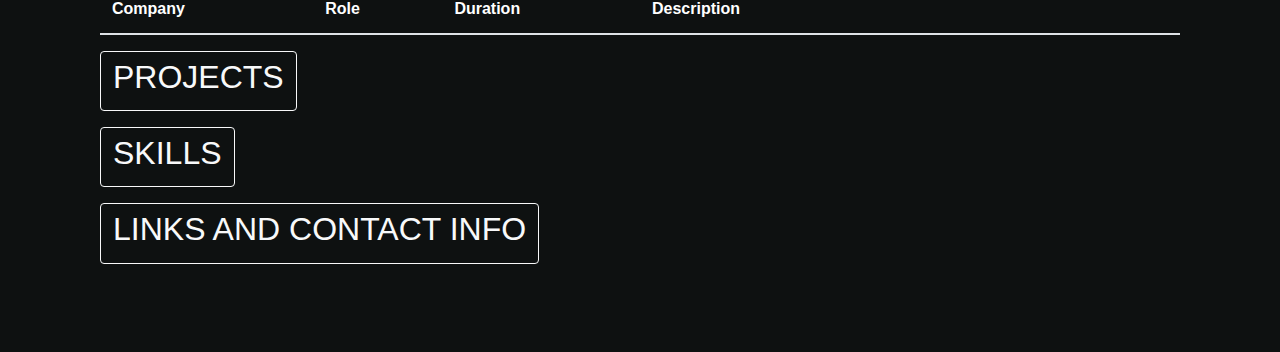
==== commit ffe68da0: "add projects to navbar" ====
--- a/index.html
+++ b/index.html
@@ -40,6 +40,7 @@
             <li><a href="#bio" class="ml-4">JULIAN</a></li>
             <li><a href="#school">SCHOOL</a></li>
             <li><a href="#work">WORK</a></li>
+            <li><a href="#projects">PROJECTS</a></li>
             <li><a href="#skills">SKILLS</a></li>
             <li><a href="#contact-info">LINKS</a></li>
         </ul>
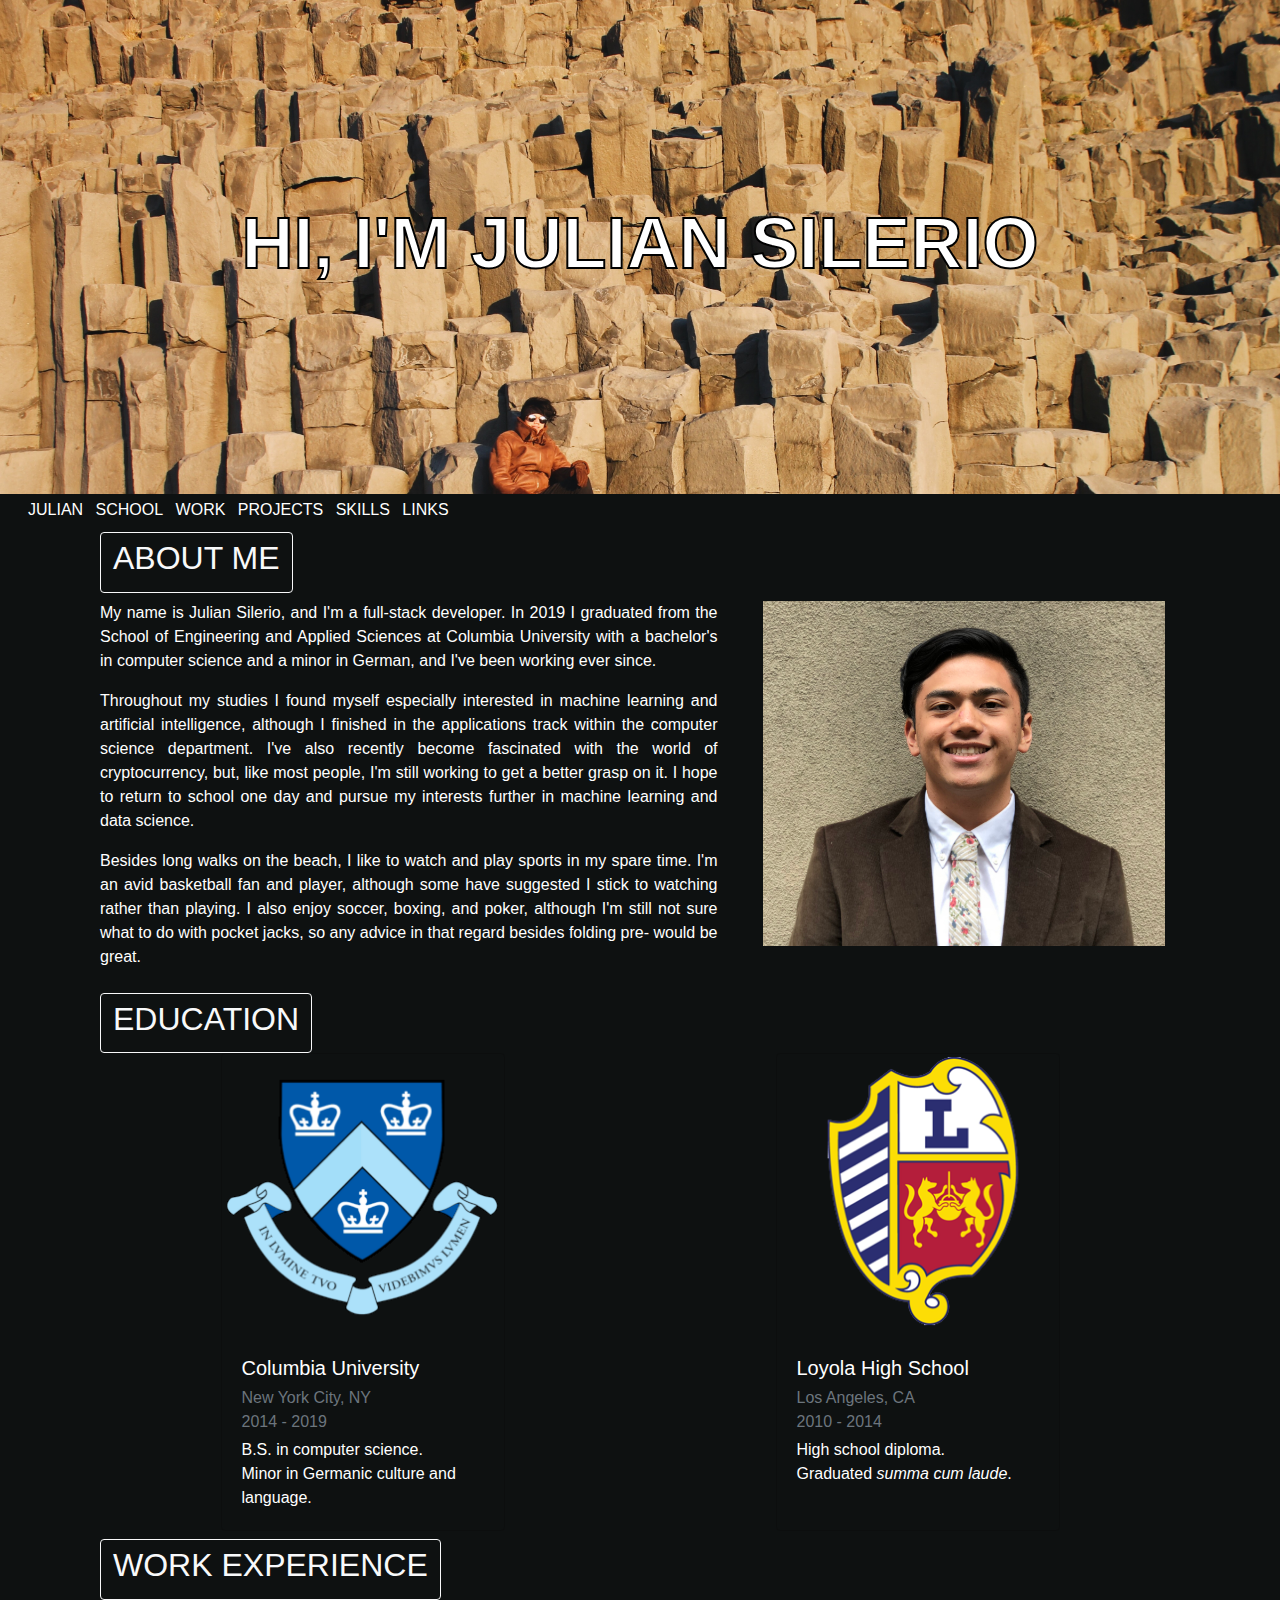
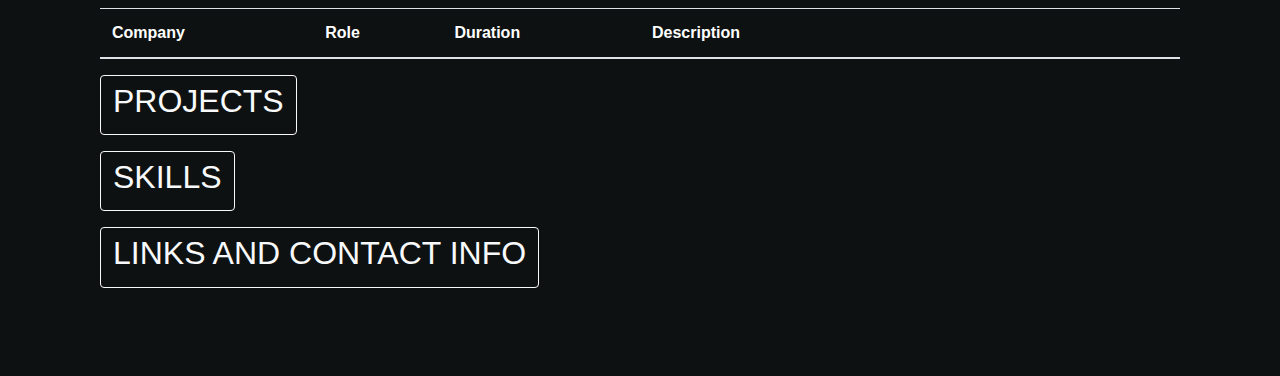
==== commit 26ba6019: "update website" ====
--- a/index.html
+++ b/index.html
@@ -6,21 +6,14 @@
     <meta name="viewport" content="width=device-width, initial-scale=1, shrink-to-fit=no">
 
     <!-- Bootstrap CSS -->
-    <link rel="stylesheet" href="https://maxcdn.bootstrapcdn.com/bootstrap/4.0.0/css/bootstrap.min.css" integrity="sha384-Gn5384xqQ1aoWXA+058RXPxPg6fy4IWvTNh0E263XmFcJlSAwiGgFAW/dAiS6JXm" crossorigin="anonymous">
+    <link rel="stylesheet" href="https://stackpath.bootstrapcdn.com/bootstrap/4.4.1/css/bootstrap.min.css" integrity="sha384-Vkoo8x4CGsO3+Hhxv8T/Q5PaXtkKtu6ug5TOeNV6gBiFeWPGFN9MuhOf23Q9Ifjh" crossorigin="anonymous">
 
     <!-- My CSS -->
     <link rel="stylesheet" href="my.css">
 
-    <!-- JavaScript -->
-    <!--jQuery first, then Popper.js, then Bootstrap JS, then my.js -->
-    <script src="https://code.jquery.com/jquery-3.2.1.slim.min.js" integrity="sha384-KJ3o2DKtIkvYIK3UENzmM7KCkRr/rE9/Qpg6aAZGJwFDMVNA/GpGFF93hXpG5KkN" crossorigin="anonymous"></script>
-    <script src="https://cdnjs.cloudflare.com/ajax/libs/popper.js/1.12.9/umd/popper.min.js" integrity="sha384-ApNbgh9B+Y1QKtv3Rn7W3mgPxhU9K/ScQsAP7hUibX39j7fakFPskvXusvfa0b4Q" crossorigin="anonymous"></script>
-    <script src="https://maxcdn.bootstrapcdn.com/bootstrap/4.0.0/js/bootstrap.min.js" integrity="sha384-JZR6Spejh4U02d8jOt6vLEHfe/JQGiRRSQQxSfFWpi1MquVdAyjUar5+76PVCmYl" crossorigin="anonymous"></script>
-
+    <!-- font awesome -->
     <link rel="stylesheet" href="https://use.fontawesome.com/releases/v5.0.13/css/all.css" integrity="sha384-DNOHZ68U8hZfKXOrtjWvjxusGo9WQnrNx2sqG0tfsghAvtVlRW3tvkXWZh58N9jp" crossorigin="anonymous">
 
-    <script src="data.json"></script>
-    <script src="my.js"></script>
 
     <title>Julian Silerio</title>
 </head>
@@ -53,9 +46,9 @@
             <div id="bio_row" class="collapse show mt-2">
               <div class="row">
                   <div id="bio_text" class="container col-md-7">
-                      <p class="text-justify font-large">My name is Julian Silerio, and I'm currently a senior undergrad at the School of Engineering and Applied Sciences at Columbia University. I will be graduating in December 2018 with a bachelor's in computer science and a minor in German. </p>
-                      <p class="text-justify font-large">Throughout my studies I found myself especially interested in machine learning and artificial intelligence, although I will be graduating in the applications track within the computer science department. I've also recently become fascinated with the world of cryptocurrency, but, like most people, I'm still working to get a better grasp on it. I plan to start my professional career soon after graduation, but I hope to return to school one day and pursue my interests further in machine learning and data science.</p>
-                      <p class="text-justify">Besides long walks on the beach, I like to watch and play sports in my spare time. I'm an avid basketball fan and player, although some have suggested I stick to watching rather than playing. I also enjoy soccer and boxing and am trying to get a better feel for baseball, so any advice in that regard besides on-base percentage would be great. </p>
+                      <p class="text-justify font-large">My name is Julian Silerio, and I'm a full-stack developer. In 2019 I graduated from the School of Engineering and Applied Sciences at Columbia University with a bachelor's in computer science and a minor in German, and I've been working ever since. </p>
+                      <p class="text-justify font-large">Throughout my studies I found myself especially interested in machine learning and artificial intelligence, although I finished in the applications track within the computer science department. I've also recently become fascinated with the world of cryptocurrency, but, like most people, I'm still working to get a better grasp on it. I hope to return to school one day and pursue my interests further in machine learning and data science.</p>
+                      <p class="text-justify">Besides long walks on the beach, I like to watch and play sports in my spare time. I'm an avid basketball fan and player, although some have suggested I stick to watching rather than playing. I also enjoy soccer, boxing, and poker, although I'm still not sure what to do with pocket jacks, so any advice in that regard besides folding pre- would be great. </p>
                   </div>
                   <div id="pro_pic" class="container col-md-5">
                       <img class="img-fluid col"  src="img/profile/home2.jpg">
@@ -63,7 +56,6 @@
               </div>
             </div>
         </div>
-
 
         <div id="school" class="container mb-2">
             <button type="button" class="btn btn-outline-light" data-toggle="collapse" data-target="#school_table"><h2>EDUCATION</h2></button>
@@ -73,7 +65,7 @@
                       <img class="card-img-top" src="img/school/columbia_small.png" alt="Columbia logo">
                       <div class="card-body">
                           <h5 class="card-title">Columbia University</h5>
-                          <p class="card-subtitle text-muted mb-1">New York City, NY<br/>2014 - 2018</p>
+                          <p class="card-subtitle text-muted mb-1">New York City, NY<br/>2014 - 2019</p>
                           <p class="card-text">B.S. in computer science.<br/>Minor in Germanic culture and language.</p>
                       </div>
                   </div>
@@ -150,5 +142,14 @@
     </div>
 
 
+    <!-- JavaScript -->
+    <!--jQuery first, then Popper.js, then Bootstrap JS, then my.js -->
+    <script src="https://code.jquery.com/jquery-3.4.1.slim.min.js" integrity="sha384-J6qa4849blE2+poT4WnyKhv5vZF5SrPo0iEjwBvKU7imGFAV0wwj1yYfoRSJoZ+n" crossorigin="anonymous"></script>
+    <script src="https://cdn.jsdelivr.net/npm/popper.js@1.16.0/dist/umd/popper.min.js" integrity="sha384-Q6E9RHvbIyZFJoft+2mJbHaEWldlvI9IOYy5n3zV9zzTtmI3UksdQRVvoxMfooAo" crossorigin="anonymous"></script>
+    <script src="https://stackpath.bootstrapcdn.com/bootstrap/4.4.1/js/bootstrap.min.js" integrity="sha384-wfSDF2E50Y2D1uUdj0O3uMBJnjuUD4Ih7YwaYd1iqfktj0Uod8GCExl3Og8ifwB6" crossorigin="anonymous"></script>
+
+    <script src="data.json"></script>
+    <script src="my.js"></script>
+
 </body>
 </html>
--- a/my.css
+++ b/my.css
@@ -71,3 +71,7 @@
 .text-stroke-black {
     -webkit-text-stroke: 2px black;
 }
+
+#work .table {
+  color: white;
+}
